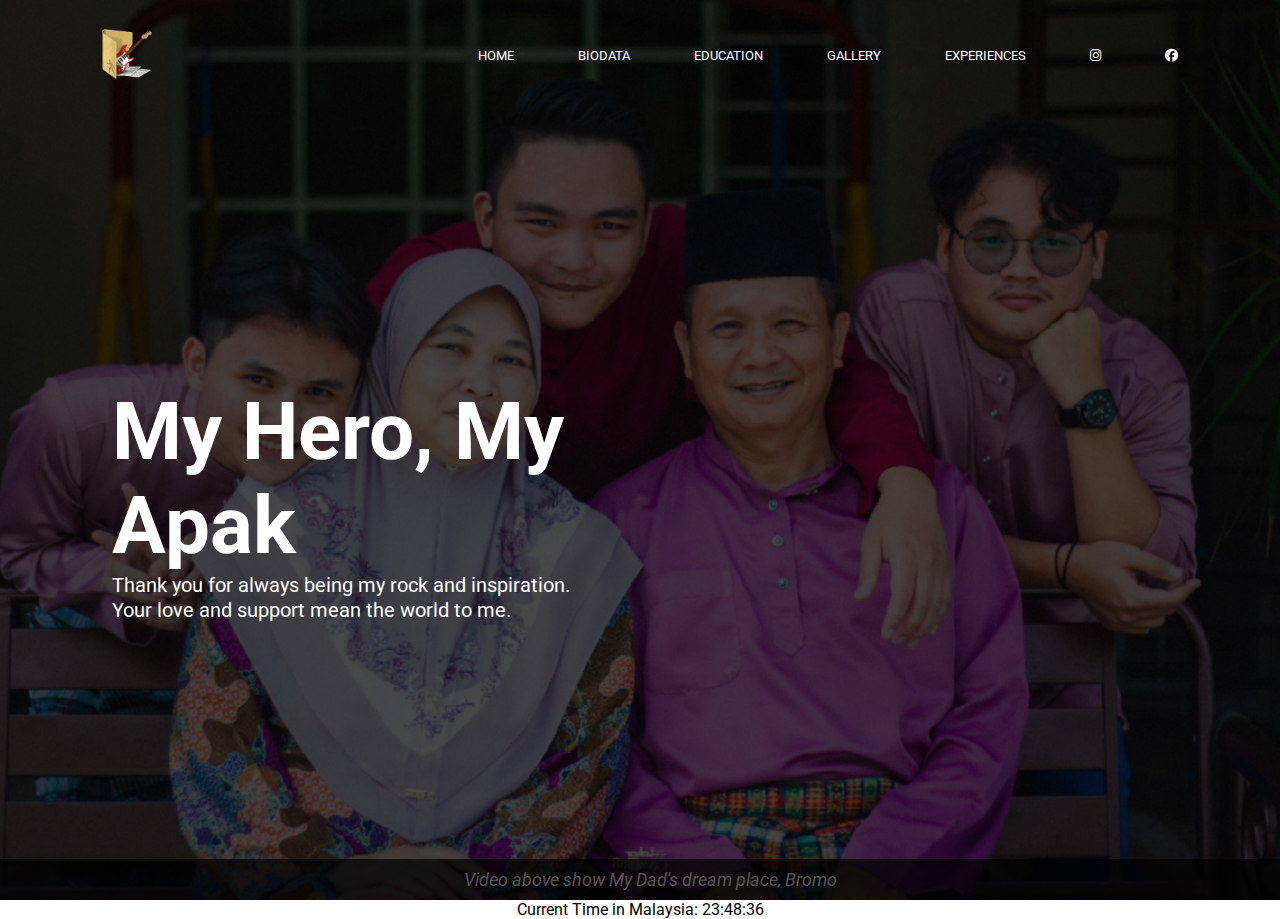
==== index.html @ b0fdfbca "Add files via upload" ====
<!DOCTYPE html>
<html lang="en">
<head>
    <meta charset="UTF-8">
    <meta name="viewport" content="width=device-width, initial-scale=1.0">
    <title>My Hero, My Apak</title>
    <link rel="stylesheet" href="style.css">
    <link href="https://fonts.googleapis.com/css2?family=Roboto:wght@400;700&display=swap" rel="stylesheet">
    <link rel="stylesheet" href="https://cdnjs.cloudflare.com/ajax/libs/font-awesome/6.1.2/css/all.min.css">
    <style>
        .col {
            flex: 1;
            margin: 10px;
        }
        .video-col {
            margin-left: 20px; /* Adjust this value to control the space between the text and the video */
        }
        .row {
            display: flex;
            align-items: center;
        }
        .caption {
            text-align: center;
            margin-top: 10px;
            font-style: italic;
            color: #555;
        }
    </style>
</head>
<body>
    <div class="container">
        <div class="navbar">
            <img src="guitar.png" class="logo">
            <nav>
                <ul>
                    <li><a href="index.html">HOME</a></li>
                    <li><a href="biodata.html">BIODATA</a></li>
                    <li><a href="education.html">EDUCATION</a></li>
                    <li><a href="gallery.html">GALLERY</a></li>
                    <li><a href="experience.html">EXPERIENCES</a></li>
                    <li><a href="https://www.instagram.com/"><i class="fab fa-instagram"></i></a></li>
                    <li><a href="https://www.facebook.com/"><i class="fab fa-facebook"></i></a></li>
                </ul>
            </nav>
        </div>
        
        <div class="row">
            <div class="col">
                <h1>My Hero, My Apak</h1>
                <p>Thank you for always being my rock and inspiration. Your love and support mean the world to me.</p>
            </div>
            <div class="col video-col">
                <iframe width="560" height="315" src="https://www.youtube.com/embed/-70j-veZxWM?autoplay=1&mute=1" frameborder="0" allowfullscreen></iframe>
                <div class="caption">Video above show My Dad's dream place, Bromo</div>
            </div>
        </div>
        
        <center>
            <div id="current-time">
                <!-- Current time will be displayed here -->
            </div>
        </center>
    </div>

    <script>
        function displayCurrentTime() {
            var currentTimeElement = document.getElementById('current-time');

            // Create a new Date object
            var now = new Date();

            // Adjust time zone offset to Malaysian time (GMT+8)
            var malaysiaTime = new Date(now.getTime() + (8 * 60 * 60 * 1000));

            // Format the time as HH:MM:SS
            var hours = malaysiaTime.getUTCHours().toString().padStart(2, '0');
            var minutes = malaysiaTime.getUTCMinutes().toString().padStart(2, '0');
            var seconds = malaysiaTime.getUTCSeconds().toString().padStart(2, '0');

            // Display the formatted time
            currentTimeElement.textContent = 'Current Time in Malaysia: ' + hours + ':' + minutes + ':' + seconds;
        }

        // Call the function initially to display the current time
        displayCurrentTime();

        // Refresh the time every second
        setInterval(displayCurrentTime, 1000);
    </script>
</body>
</html>
---- style.css ----
* {
    margin: 0;
    padding: 0;
    font-family: 'Roboto', sans-serif;
}

.container {
    width: 100%;
    height: 100vh;
    background-image: linear-gradient(rgba(0, 0, 0, 0.7), rgba(0, 0, 0, 0.7)), url(keluarga.jpeg);
    background-position: center;
    background-size: cover; 
    padding-left: 8%;
    padding-right: 8%;
    box-sizing: border-box;
}
.navbar {
    height: 12%;
    display: flex;
    align-items: center;
}

.logo {
    width: 50px;
    cursor: pointer;
}

nav{
    flex: 1;
    text-align: right;
}

nav ul li{
    list-style: none;
    display: inline-block;
    margin-left: 60px;
}
nav ul li a{
    text-decoration: none;
    color: #fff;
    font-size: 13px;
}

.row{
    display: flex;
    height: 88%;
    align-items: center;
}
.col{
    flex-basis: 50%;
}
h1{
    color: #fff;
    font-size: 80px;
}

p{
  color: #fff;
  font-size: 20px;
  line-height: 25px;
}

.portfolio {
    display: flex;
    justify-content: flex-start;
    align-items: center;
    height: calc(100vh - 12%);
}

.image-caption-container {
    display: flex;
    align-items: center;
}

.image {
    max-width: 70%;
}

.image img {
    display: block;
    margin: 0 auto;
    max-width: 100%;
    height: auto;
}

.caption {
    margin-left: 0px;
    color: #fff;
    font-size: 10px;
}

main {
    padding-top: 30px;
}

.intro {
    color: #fff;
    text-align: center;
    padding: 50px 0;
}

.intro h2 {
    font-size: 50px;
    margin-bottom: 20px;
}

.intro p {
    font-size: 18px;
    line-height: 1.6;
    margin-bottom: 30px;
}

.gallery {
    display: grid;
    grid-template-columns: repeat(auto-fit, minmax(250px, 1fr));
    gap: 20px;
    justify-items: center;
    padding: 20px;
}

.gallery-item {
    position: relative;
    overflow: hidden;
}

.gallery-item img,
.gallery-item video {
    width: 100%;
    height: auto;
    cursor: pointer;
    transition: transform 0.2s ease;
}

.gallery-item:hover img,
.gallery-item:hover video {
    transform: scale(1.05);
}

.caption {
    position: absolute;
    bottom: 0;
    left: 0;
    width: 100%;
    background-color: rgba(0, 0, 0, 0.7);
    color: #fff;
    padding: 10px;
    text-align: center;
    font-size: 14px;
}

.video-item .caption {
    bottom: 0;
}

.lightbox {
    display: none;
    position: fixed;
    top: 0;
    left: 0;
    width: 100%;
    height: 100%;
    background-color: rgba(0, 0, 0, 0.9);
    justify-content: center;
    align-items: center;
    z-index: 999;
}

.lightbox-close {
    position: absolute;
    top: 20px;
    right: 30px;
    font-size: 50px;
    cursor: pointer;
    color: #fff;
    z-index: 1000;
}

.lightbox-content {
    position: relative;
    max-width: 80%;
    max-height: 80%;
}

#lightbox-img,
#lightbox-video {
    display: block;
    width: 100%;
    height: auto;
    max-width: 100%;
    max-height: 100%;
    margin: 0 auto;
}

@media screen and (max-width: 768px) {
    .gallery {
        grid-template-columns: repeat(auto-fit, minmax(150px, 1fr));
        gap: 10px;
        padding: 10px;
    }

    .intro h2 {
        font-size: 28px;
    }

    .intro p {
        font-size: 16px;
    }
}

.dad-description {
    background-color: rgba(255, 255, 255, 0.8); /* Example background color */
    padding: 20px;
    text-align: left; /* Align content to the right */
}

.dad-description h2 {
    font-size: 28px;
    margin-bottom: 15px;
    color: #333; /* Example text color */
}

.dad-description p {
    font-size: 16px;
    line-height: 2.0;
    color: #666; /* Example text color */
}

.image-caption-container {
    text-align: center;
    margin-top: 50px; /* Adjust as needed */
}

.centered-image {
    max-width: 50%;
    height: auto;
    align-items: center;
}

.caption {
    margin-top: 10px;
    color: #fff;
    font-size: 18px;
}

.wrapper {
  --input-focus: #2d8cf0;
  --font-color: #323232;
  --font-color-sub: #666;
  --bg-color: #fff;
  --bg-color-alt: #666;
  --main-color: #323232;
    /* display: flex; */
    /* flex-direction: column; */
    /* align-items: center; */
}
/* switch card */
.switch {
  transform: translateY(-200px);
  position: relative;
  display: flex;
  flex-direction: column;
  justify-content: center;
  align-items: center;
  gap: 30px;
  width: 50px;
  height: 20px;
}

.card-side::before {
  position: absolute;
  content: 'Log in';
  left: -70px;
  top: 0;
  width: 100px;
  text-decoration: underline;
  color: var(--font-color);
  font-weight: 600;
}

.card-side::after {
  position: absolute;
  content: 'Sign up';
  left: 70px;
  top: 0;
  width: 100px;
  text-decoration: none;
  color: var(--font-color);
  font-weight: 600;
}

.toggle {
  opacity: 0;
  width: 0;
  height: 0;
}

.slider {
  box-sizing: border-box;
  border-radius: 5px;
  border: 2px solid var(--main-color);
  box-shadow: 4px 4px var(--main-color);
  position: absolute;
  cursor: pointer;
  top: 0;
  left: 0;
  right: 0;
  bottom: 0;
  background-color: var(--bg-colorcolor);
  transition: 0.3s;
}

.slider:before {
  box-sizing: border-box;
  position: absolute;
  content: "";
  height: 20px;
  width: 20px;
  border: 2px solid var(--main-color);
  border-radius: 5px;
  left: -2px;
  bottom: 2px;
  background-color: var(--bg-color);
  box-shadow: 0 3px 0 var(--main-color);
  transition: 0.3s;
}

.toggle:checked + .slider {
  background-color: var(--input-focus);
}

.toggle:checked + .slider:before {
  transform: translateX(30px);
}

.toggle:checked ~ .card-side:before {
  text-decoration: none;
}

.toggle:checked ~ .card-side:after {
  text-decoration: underline;
}

/* card */ 

.flip-card__inner {
  width: 300px;
  height: 350px;
  position: relative;
  background-color: transparent;
  perspective: 1000px;
    /* width: 100%;
    height: 100%; */
  text-align: center;
  transition: transform 0.8s;
  transform-style: preserve-3d;
}

.toggle:checked ~ .flip-card__inner {
  transform: rotateY(180deg);
}

.toggle:checked ~ .flip-card__front {
  box-shadow: none;
}

.flip-card__front, .flip-card__back {
  padding: 20px;
  position: absolute;
  display: flex;
  flex-direction: column;
  justify-content: center;
  -webkit-backface-visibility: hidden;
  backface-visibility: hidden;
  background: lightgrey;
  gap: 20px;
  border-radius: 5px;
  border: 2px solid var(--main-color);
  box-shadow: 4px 4px var(--main-color);
}

.flip-card__back {
  width: 100%;
  transform: rotateY(180deg);
}

.flip-card__form {
  display: flex;
  flex-direction: column;
  align-items: center;
  gap: 20px;
}

.title {
  margin: 20px 0 20px 0;
  font-size: 25px;
  font-weight: 900;
  text-align: center;
  color: var(--main-color);
}

.flip-card__input {
  width: 250px;
  height: 40px;
  border-radius: 5px;
  border: 2px solid var(--main-color);
  background-color: var(--bg-color);
  box-shadow: 4px 4px var(--main-color);
  font-size: 15px;
  font-weight: 600;
  color: var(--font-color);
  padding: 5px 10px;
  outline: none;
}

.flip-card__input::placeholder {
  color: var(--font-color-sub);
  opacity: 0.8;
}

.flip-card__input:focus {
  border: 2px solid var(--input-focus);
}

.flip-card__btn:active, .button-confirm:active {
  box-shadow: 0px 0px var(--main-color);
  transform: translate(3px, 3px);
}

.flip-card__btn {
  margin: 20px 0 20px 0;
  width: 120px;
  height: 40px;
  border-radius: 5px;
  border: 2px solid var(--main-color);
  background-color: var(--bg-color);
  box-shadow: 4px 4px var(--main-color);
  font-size: 17px;
  font-weight: 600;
  color: var(--font-color);
  cursor: pointer;
}
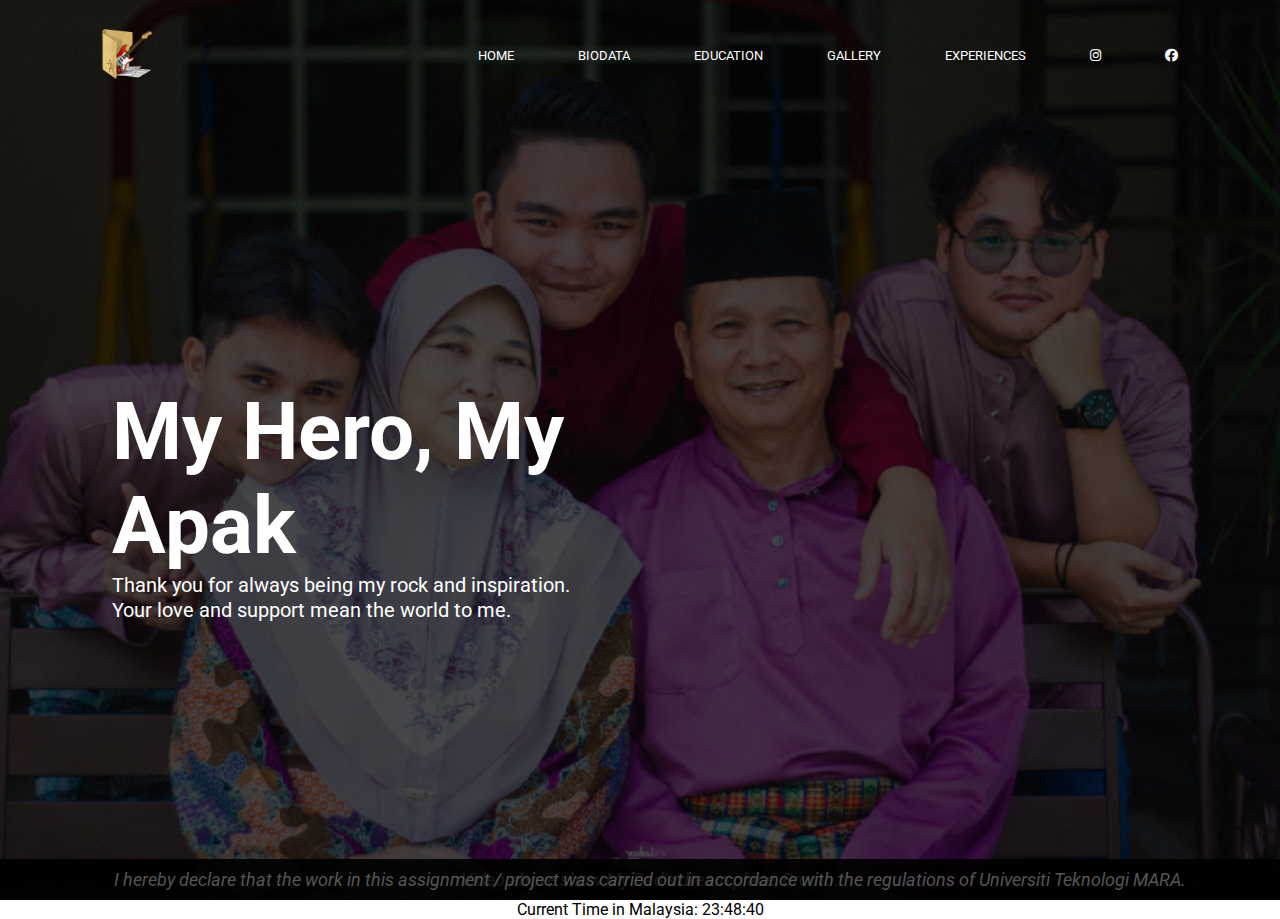
==== commit 1cb55bac: "index.html" ====
--- a/index.html
+++ b/index.html
@@ -51,8 +51,10 @@
             </div>
             <div class="col video-col">
                 <iframe width="560" height="315" src="https://www.youtube.com/embed/-70j-veZxWM?autoplay=1&mute=1" frameborder="0" allowfullscreen></iframe>
-                <div class="caption">Video above show My Dad's dream place, Bromo</div>
+                <div class="caption">Video above show My Dad's dream place, Bromo.</div>
+                  <div class="caption">I hereby declare that the work in this assignment / project was carried out in accordance with the regulations of Universiti Teknologi MARA.</div>
             </div>
+            
         </div>
         
         <center>
